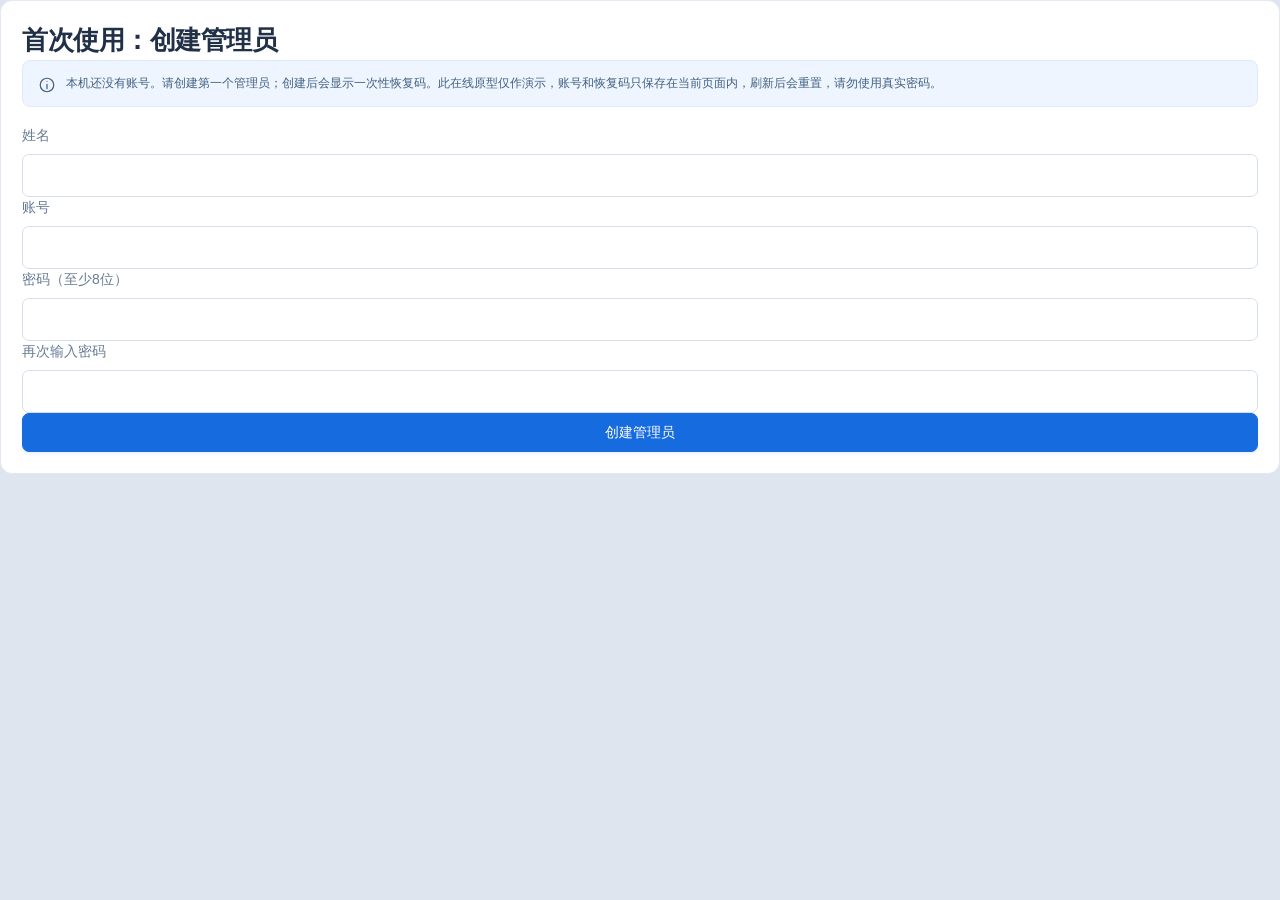
==== canvas/index.html @ e57f9a54 "Update visible brand marks" ====
<!doctype html>
<html lang="zh-CN">
<head>
  <meta charset="utf-8">
  <meta name="viewport" content="width=device-width,initial-scale=1">
  <title>海菱终端管理 V1.5 · 交互原型</title>
  <link rel="stylesheet" href="style.css?v=review2">
<link rel="stylesheet" href="../shared/app-update.css"></head>
<body>
  <div id="reviewbar"></div>
  <div id="app"></div>
  <div id="modal-root"></div>
  <div id="toast-root" aria-live="polite"></div>
  <script src="app.js?v=review4"></script>
  <script src="support-v11.js?v=review2"></script>
  <script src="local-v15.js?v=review2"></script>
  <script src="local-v15-r3.js?v=review2"></script>
  <script src="local-v15-r4.js"></script>
  <script src="local-v15-r6.js?v=review2"></script>
  <script src="accessibility-v11.js"></script>
<script src="review-first-run.js?v=review2"></script><script src="../shared/app-update.js"></script><script src="../shared/app-update-host.js"></script></body>
</html>
---- canvas/style.css ----
:root{--nav:#13243a;--nav2:#203954;--bg:#f4f7fb;--surface:#fff;--ink:#203047;--muted:#738096;--line:#e3e9f2;--blue:#166bdf;--blue-soft:#eaf2ff;--green:#14836b;--green-soft:#e7f6f0;--amber:#b37a18;--amber-soft:#fff4da;--red:#d34e51;--red-soft:#fff0ef;--radius:12px;font-family:"Segoe UI","Microsoft YaHei","PingFang SC",sans-serif;color:var(--ink);font-size:14px;background:#dfe5ee}*{box-sizing:border-box}body{margin:0}button,input,select,textarea{font:inherit}button{cursor:pointer}button:disabled{cursor:not-allowed;opacity:.45}a{color:var(--blue);text-decoration:none}button:focus-visible,a:focus-visible,input:focus-visible,select:focus-visible{outline:3px solid #8db8fb;outline-offset:2px}button{border:0}input[type=checkbox]{accent-color:var(--blue);width:15px;height:15px;vertical-align:middle}input,select,textarea{border:1px solid #d7dfeb;border-radius:7px;background:#fff;color:var(--ink);padding:10px 12px;outline:none}input:focus,select:focus,textarea:focus{border-color:var(--blue);box-shadow:0 0 0 3px #166bdf10}input[readonly],select:disabled{background:#f7f9fc;color:#596779;box-shadow:none}h1,h2,h3,p{margin:0}h1{font-size:26px;line-height:1.45;letter-spacing:-.5px;font-weight:650}h2{font-size:17px;font-weight:650}h3{font-size:14px;font-weight:650}.muted{color:var(--muted)}.small{font-size:12px}.mono{font-family:Consolas,"SFMono-Regular",monospace}.strong{font-weight:600}.spacer{flex:1}.nowrap{white-space:nowrap}.right{text-align:right}.flex{display:flex;align-items:center;gap:12px}.between{display:flex;align-items:center;justify-content:space-between;gap:16px}.stack{display:flex;flex-direction:column;gap:16px}.grid2{display:grid;grid-template-columns:1fr 1fr;gap:20px}.grid3{display:grid;grid-template-columns:repeat(3,1fr);gap:18px}.icon{width:18px;height:18px;display:inline-flex;align-items:center;justify-content:center;flex:none}.icon svg{width:100%;height:100%;fill:none;stroke:currentColor;stroke-width:1.65;stroke-linecap:round;stroke-linejoin:round}.btn{display:inline-flex;align-items:center;justify-content:center;gap:7px;min-height:36px;padding:8px 15px;background:#fff;color:#42556f;border:1px solid #dce4ee;border-radius:7px;font-size:14px;font-weight:550;white-space:nowrap}.btn:hover{background:#f5f8fc;border-color:#bfcee1}.btn.primary{background:var(--blue);border-color:var(--blue);color:#fff;box-shadow:0 2px 4px #166bdf15}.btn.primary:hover{background:#0c5dca}.btn.danger{color:var(--red);border-color:#f0cdcc;background:#fff}.btn.soft{background:var(--blue-soft);color:var(--blue);border-color:transparent}.btn.sm{padding:5px 9px;min-height:29px;font-size:12px}.btn.text{border-color:transparent;background:transparent;color:var(--blue);padding:5px 7px;box-shadow:none}.btn.full{width:100%}.badge{display:inline-flex;align-items:center;gap:6px;padding:4px 9px;border-radius:5px;font-size:12px;font-weight:500;white-space:nowrap;color:#738096;background:#eef1f5}.badge:before{content:"";width:5px;height:5px;border-radius:50%;background:currentColor}.badge.green{background:var(--green-soft);color:var(--green)}.badge.amber{background:var(--amber-soft);color:var(--amber)}.badge.red{background:var(--red-soft);color:var(--red)}.badge.blue{background:var(--blue-soft);color:var(--blue)}.tag{display:inline-block;border:1px solid #dee6f1;border-radius:4px;padding:2px 6px;font-size:12px;color:#66758a}.reviewbar{height:46px;background:#e9eef5;border-bottom:1px solid #cbd5e2;display:flex;align-items:center;padding:0 22px;gap:14px;font-size:12px;color:#53627a}.review-brand{font-weight:650;letter-spacing:.6px;color:#23374f;display:flex;gap:8px;align-items:center}.review-label{border:1px solid #cbd5e2;border-radius:4px;background:#f7f9fc;padding:2px 5px;color:#687a93;font-size:12px;font-weight:500}.review-roles{display:flex;gap:2px;background:#dbe4ef;border-radius:6px;padding:3px}.review-roles button{border-radius:4px;padding:4px 11px;background:transparent;color:#6a7890;font-size:12px}.review-roles button.active{background:white;color:var(--blue);box-shadow:0 1px 3px #1a35561c}.review-switch{display:flex;align-items:center;gap:5px;white-space:nowrap}.review-action{font-size:12px;background:transparent;color:#315b8c;padding:5px 8px;border-radius:4px}.review-action:hover{background:#dbe4ee}.window{margin:16px auto;width:calc(100% - 32px);max-width:1720px;min-height:calc(100vh - 78px);background:var(--surface);border:1px solid #cfd8e5;border-radius:10px;overflow:hidden;box-shadow:0 10px 36px #1a335415}.titlebar{height:34px;background:#fbfcfe;border-bottom:1px solid var(--line);display:flex;align-items:center;padding-left:17px;gap:8px;font-size:12px;color:#66778e;user-select:none}.app-mark{width:19px;height:19px;background:var(--blue);color:white;display:flex;align-items:center;justify-content:center;border-radius:4px;font-weight:700;font-size:12px}.window-controls{height:100%;display:flex;margin-left:auto}.window-controls button{background:transparent;color:#6d7a8c;width:43px;font-size:15px}.window-controls button:hover{background:#e9eef5}.window-controls button:last-child:hover{background:#df5254;color:white}.shell{display:grid;grid-template-columns:205px minmax(0,1fr);min-height:calc(100vh - 113px)}.sidebar{background:var(--nav);color:#c1cee0;display:flex;flex-direction:column;padding:26px 14px 15px}.brand{display:flex;align-items:center;gap:11px;padding:0 12px 24px}.brand-symbol{height:34px;width:34px;border:1px solid #547196;border-radius:9px;display:grid;place-items:center;color:#dbeaff;font-size:20px;font-weight:700}.brand-name{font-size:17px;color:#f3f7fd;font-weight:650;letter-spacing:.4px}.brand-sub{font-size:12px;color:#7e95b5;margin-top:4px;letter-spacing:1px}.sidebar-label{padding:11px 14px 9px;font-size:12px;color:#6f88aa;letter-spacing:1.6px}.nav-button{display:flex;align-items:center;gap:12px;padding:12px 15px;margin:3px 0;border-radius:7px;background:transparent;color:#aebed2;text-align:left;font-size:14px;position:relative;width:100%}.nav-button:hover{background:#1b314c}.nav-button.active{background:#264368;color:#fff}.nav-button.active:before{content:"";position:absolute;left:-14px;top:11px;bottom:11px;width:3px;background:#6aacf9;border-radius:2px}.nav-button .nav-count{margin-left:auto;background:#3a5474;color:#ccddf1;font-size:12px;border-radius:4px;padding:1px 5px}.sidebar-bottom{margin-top:auto;padding:25px 8px 0}.sidebar-service{border:1px solid #30445e;padding:12px;border-radius:8px;font-size:12px;line-height:1.8}.sidebar-service strong{color:#d7e2f0;font-weight:500}.service-dot{width:6px;height:6px;border-radius:50%;background:#46b49a;display:inline-block;margin-right:6px}.service-dot.off{background:#dd7a7a}.workspace{min-width:0;background:var(--bg);display:flex;flex-direction:column}.topbar{height:66px;background:white;border-bottom:1px solid var(--line);padding:0 27px;display:flex;align-items:center;gap:14px}.breadcrumb{font-size:12px;color:#8793a6}.org-pill{padding:6px 10px;border:1px solid #e6ebf3;border-radius:6px;font-size:12px;color:#4d5f79;background:#fafcfe}.user-avatar{width:30px;height:30px;border-radius:50%;background:#e8eff8;display:grid;place-items:center;color:#3e668d;font-size:12px;font-weight:600}.content{padding:25px 28px 30px;flex:1;min-width:0}.page-head{display:flex;align-items:center;justify-content:space-between;margin-bottom:23px;gap:18px}.page-head p{font-size:12px;color:var(--muted);margin-top:5px;line-height:1.7}.page-actions{display:flex;gap:9px;align-items:center}.card{background:#fff;border:1px solid var(--line);border-radius:var(--radius);padding:21px}.card-head{display:flex;align-items:center;justify-content:space-between;margin-bottom:18px;gap:12px}.card-head p{font-size:12px;color:var(--muted);margin-top:4px}.card.flush{padding:0;overflow:hidden}.card.flush>.card-head{padding:20px 21px 0}.stats{display:grid;grid-template-columns:repeat(4,minmax(0,1fr));gap:16px;margin-bottom:21px}.stat-card{padding:20px;background:#fff;border:1px solid var(--line);border-radius:11px;position:relative;overflow:hidden}.stat-card .stat-label{font-size:12px;color:#718099}.stat-card .stat-value{font-size:32px;font-weight:650;line-height:1.2;margin:12px 0 9px;letter-spacing:-1px}.stat-card .stat-foot{font-size:12px;color:#7f8da2}.stat-glyph{position:absolute;right:19px;top:20px;width:32px;height:32px;border-radius:8px;background:var(--blue-soft);color:var(--blue);display:grid;place-items:center}.stat-glyph.green{background:var(--green-soft);color:var(--green)}.stat-glyph.amber{background:var(--amber-soft);color:var(--amber)}.stat-glyph.red{background:var(--red-soft);color:var(--red)}.notice{padding:12px 15px;background:#eef5ff;border:1px solid #dceafe;border-radius:8px;display:flex;align-items:flex-start;gap:10px;font-size:12px;line-height:1.8;color:#426181;margin-bottom:18px}.notice.amber{background:#fff8e9;border-color:#f0e2be;color:#987231}.notice.red{background:#fff2f1;border-color:#f2d5d3;color:#a55555}.notice .icon{margin-top:3px}.notice strong{font-weight:650}.table{border-collapse:collapse;width:100%;font-size:12px}.table th{text-align:left;font-weight:500;color:#7a889d;background:#f7f9fc;padding:13px 15px;border-bottom:1px solid var(--line);white-space:nowrap}.table td{padding:16px 15px;border-bottom:1px solid #edf1f6;vertical-align:middle}.table tbody tr:last-child td{border-bottom:0}.table tbody tr:hover{background:#fbfdff}.table td:first-child small{display:block;color:#8b97a9;font-size:12px;margin-top:5px}.table .link{background:transparent;padding:0;text-align:left;color:#2b4e78;font-weight:600;font-size:12px}.table .link:hover{color:var(--blue)}.table.compact td{padding:12px 14px}.table th.select-col,.table td.select-col{width:34px;padding-right:3px}.table-footer{display:flex;align-items:center;justify-content:space-between;padding:14px 19px;border-top:1px solid var(--line);font-size:12px;color:#8b97a7}.mini-pager{display:flex;gap:5px}.mini-pager span{border:1px solid #e1e7f0;border-radius:4px;padding:4px 7px;background:#fff}.mini-pager span.active{background:var(--blue);border-color:var(--blue);color:#fff}.overview-grid{display:grid;grid-template-columns:minmax(0,1.6fr) minmax(280px,1fr);gap:20px}.status-grid{display:grid;grid-template-columns:1fr 1fr;gap:13px}.status-legend{display:flex;gap:15px;font-size:12px;color:var(--muted);flex-wrap:wrap;margin-top:18px}.status-legend i{display:inline-block;width:6px;height:6px;border-radius:50%;background:var(--green);margin-right:5px}.status-legend i.amber{background:var(--amber)}.status-legend i.gray{background:#a3afbf}.progress{height:6px;border-radius:4px;background:#edf2f8;overflow:hidden}.progress span{display:block;height:100%;background:var(--blue);border-radius:4px;transition:width .4s}.progress.green span{background:var(--green)}.health-line{display:flex;align-items:center;gap:10px;font-size:12px;padding:9px 0}.health-line .progress{flex:1}.health-line .value{min-width:24px;font-size:12px;text-align:right;color:#4a5e78}.activity{display:flex;gap:11px;padding:13px 0;border-bottom:1px solid #eef2f7}.activity:last-child{border-bottom:0}.activity-dot{width:28px;height:28px;border-radius:8px;background:#edf4fd;color:#427cbe;display:grid;place-items:center;flex:none}.activity p{font-size:12px;line-height:1.6}.activity small{font-size:12px;color:#96a1b2}.quick-actions{display:grid;grid-template-columns:repeat(3,1fr);gap:9px;margin-top:18px}.quick-actions button{background:#f6f9fd;border:1px solid #e5ecf5;border-radius:7px;padding:13px 5px;color:#536d8f;font-size:12px;display:flex;flex-direction:column;align-items:center;gap:7px}.quick-actions button:hover{background:var(--blue-soft)}.device-layout{display:grid;grid-template-columns:190px minmax(0,1fr);gap:17px}.group-tree{padding:19px 12px;height:max-content}.group-tree h3{padding:0 10px;margin-bottom:18px}.tree-item{display:flex;align-items:center;gap:8px;width:100%;padding:10px 9px;text-align:left;background:transparent;color:#65758c;font-size:12px;border-radius:6px;margin:3px 0}.tree-item.active{color:var(--blue);background:var(--blue-soft);font-weight:600}.tree-item small{margin-left:auto;color:#99a4b4;font-size:12px}.tree-indent{padding-left:23px}.toolbar{display:flex;gap:10px;align-items:center;padding:18px;border-bottom:1px solid var(--line);flex-wrap:wrap}.search-box{position:relative;flex:1;min-width:210px}.search-box input{width:100%;padding-left:34px;font-size:12px;height:35px}.search-box .icon{position:absolute;left:11px;top:10px;width:15px;height:15px;color:#8a9ab0}.toolbar select{font-size:12px;padding:7px 10px;height:35px}.selection-bar{padding:11px 18px;background:#eef5ff;border-bottom:1px solid #deebfc;display:flex;align-items:center;gap:11px;font-size:12px;color:#4c74a5}.empty{padding:48px;text-align:center;color:#8a98ac;font-size:14px}.tabs{display:flex;gap:28px;border-bottom:1px solid #dfe6ef;margin-bottom:22px}.tabs button{background:transparent;padding:0 0 13px;color:#7a879c;font-size:14px;border-bottom:2px solid transparent}.tabs button.active{color:var(--blue);border-bottom-color:var(--blue);font-weight:600}.detail-heading{margin:0 0 18px}.detail-heading .back{display:inline-flex;align-items:center;gap:5px;background:transparent;color:#8594a9;font-size:12px;padding:0;margin-bottom:13px}.detail-heading h1{font-size:23px}.detail-heading .subline{display:flex;gap:15px;align-items:center;color:#8290a4;font-size:12px;margin-top:8px}.detail-layout{display:grid;grid-template-columns:minmax(0,1.65fr) minmax(270px,1fr);gap:20px}.kv-grid{display:grid;grid-template-columns:1fr 1fr;gap:22px 28px}.kv label{display:block;color:#8a96a8;font-size:12px;margin-bottom:7px}.kv strong{font-size:14px;color:#364d6a;font-weight:550}.divider{height:1px;background:var(--line);margin:22px 0}.device-state-row{display:grid;grid-template-columns:repeat(3,1fr);gap:14px}.state-box{background:#f7f9fc;border-radius:8px;padding:14px}.state-box label{display:block;font-size:12px;color:#7d8ba0;margin-bottom:10px}.screen-art{width:100%;min-height:250px;border-radius:8px;overflow:hidden;background:#10283e;display:grid;grid-template-columns:32% 68%;color:white;position:relative;aspect-ratio:16/10}.screen-floor{padding:23px 18px;display:flex;align-items:center;flex-direction:column;background:#0b1c2d;justify-content:center;gap:10px}.screen-floor .floor{font-size:59px;line-height:1;font-weight:600}.screen-floor .arrow{font-size:28px;color:#55dcc5}.screen-ad{display:flex;flex-direction:column;justify-content:center;align-items:center;position:relative;background:linear-gradient(135deg,#214c78,#14304f);padding:20px;overflow:hidden}.screen-ad:before,.screen-ad:after{content:"";position:absolute;border:1px solid #89bbec35;transform:rotate(-35deg);border-radius:35px;width:300px;height:150px;bottom:-100px;right:-40px}.screen-ad:after{bottom:-63px;right:-12px}.screen-ad h3{font-size:21px;letter-spacing:2px;color:#f3f8ff;z-index:1}.screen-ad p{font-size:12px;margin-top:13px;color:#9ec2e8;z-index:1}.screen-caption{font-size:12px;color:#7a8ba0;display:flex;justify-content:space-between;margin-top:10px}.screen-ticker{position:absolute;bottom:0;left:0;right:0;background:#173f52e8;color:#bce9eb;font-size:12px;padding:7px 11px;text-align:center;letter-spacing:.6px}.screen-art.large{min-height:370px;max-width:760px;margin:auto}.screen-art.large .floor{font-size:95px}.screen-art.large .screen-ad h3{font-size:30px}.form-grid{display:grid;grid-template-columns:1fr 1fr;gap:20px}.form-grid label,.field label{display:block;color:#687c96;font-size:12px;margin-bottom:8px}.form-grid input,.form-grid select,.form-grid textarea,.field input,.field select{width:100%}.form-grid .full{grid-column:1/-1}.hint{font-size:12px;color:#92a0b2;line-height:1.7;margin-top:7px}.form-footer{display:flex;align-items:center;gap:12px;padding-top:20px;margin-top:22px;border-top:1px solid #edf1f6}.field-error{color:var(--red);font-size:12px;margin-top:6px}.slider-line{display:flex;align-items:center;gap:15px}.slider-line input{padding:0;flex:1;box-shadow:none;accent-color:var(--blue)}.slider-line span{display:inline-flex;justify-content:center;width:45px;border:1px solid #dbe3ef;border-radius:5px;padding:4px;font-size:12px}.runtime-block{background:#f7fafc;border:1px solid #e5ebf2;border-radius:8px;padding:16px;margin-top:20px}.runtime-block h3{font-size:12px;color:#61738b;margin-bottom:13px}.runtime-values{display:grid;grid-template-columns:repeat(4,1fr);gap:10px;font-size:12px}.runtime-values span{color:#8e9caf;display:block;margin-bottom:5px}.runtime-values strong{font-weight:500;font-family:Consolas,monospace;font-size:12px}.stepper{display:flex;gap:0;margin:22px 0 28px}.step{display:flex;gap:8px;align-items:center;flex:1;position:relative;font-size:12px;color:#98a5b7}.step:not(:last-child):after{content:"";height:1px;background:#dce5f0;flex:1;margin:0 10px}.step b{width:23px;height:23px;border:1px solid #d6e0ed;border-radius:50%;display:grid;place-items:center;background:#fff;font-size:12px;font-weight:550;flex:none}.step.active{color:var(--blue)}.step.active b{background:var(--blue);border-color:var(--blue);color:white}.step.done{color:var(--green)}.step.done b{border-color:#b7dcd0;background:#eff9f5}.task-stages{display:flex;gap:8px;flex-wrap:wrap;margin:12px 0}.task-stage{padding:6px 10px;background:#f3f6fa;border-radius:5px;font-size:12px;color:#8b98aa}.task-stage.active{background:var(--blue-soft);color:var(--blue)}.task-stage.done{background:var(--green-soft);color:var(--green)}.task-layout{display:grid;grid-template-columns:minmax(0,1.5fr) minmax(300px,1fr);gap:18px}.task-card{padding:18px 20px;border-bottom:1px solid #e8edf4;background:#fff;cursor:pointer}.task-card:last-child{border-bottom:0}.task-card.active{background:#f2f7ff;box-shadow:inset 3px 0 0 var(--blue)}.task-title{display:flex;align-items:center;gap:9px;margin-bottom:9px}.task-title strong{font-size:14px;font-weight:550}.task-card .meta{font-size:12px;color:#94a1b3;display:flex;justify-content:space-between;margin-top:10px}.file-thumb{width:35px;height:41px;border:1px solid #dce6f3;border-radius:5px;background:#f0f5fc;display:grid;place-items:center;color:#5b81ac;font-size:9px;font-weight:600;flex:none}.media-grid{display:grid;grid-template-columns:repeat(3,minmax(0,1fr));gap:16px}.media-card{border:1px solid #e1e8f2;border-radius:10px;overflow:hidden;background:#fff}.media-cover{height:125px;background:#eef3fa;display:flex;align-items:center;justify-content:center;position:relative}.media-cover .play{width:36px;height:36px;border-radius:50%;background:#ffffffdd;display:grid;place-items:center;color:#4d79af;box-shadow:0 2px 10px #20466f1a;font-size:14px}.media-cover.city{background:linear-gradient(150deg,#275b88,#6c9ec3)}.media-cover.city:before{content:"";position:absolute;bottom:0;width:100%;height:40%;background:linear-gradient(90deg,transparent 3%,#214666 3% 14%,transparent 14% 17%,#254d70 17% 35%,transparent 35% 39%,#1f4161 39% 55%,transparent 55% 61%,#25496c 61% 80%,transparent 80% 86%,#2d5375 86% 98%,transparent 98%)}.media-cover.notice{margin:0;background:#e7f0ed;border:0;border-radius:0;color:#467160;font-size:18px;font-weight:600}.media-cover.logo{background:#f1f4f9;color:#6e85a6;font-size:25px;letter-spacing:4px}.media-info{padding:15px}.media-info strong{font-size:12px;display:block;margin-bottom:8px}.media-info small{color:#8e9db1;font-size:12px}.media-info .between{margin-top:13px}.upload-zone{border:1px dashed #b6cbe5;border-radius:8px;background:#f8fbff;padding:25px;text-align:center;color:#7991ad;line-height:1.9;font-size:12px}.upload-zone .icon{margin-bottom:8px;width:27px;height:27px;color:#6f9bd1}.upload-zone input{display:none}.playlist{counter-reset:track}.playlist-row{display:flex;align-items:center;gap:12px;padding:13px 0;border-bottom:1px solid #edf1f6}.playlist-row:last-child{border-bottom:0}.playlist-index{font-size:12px;color:#9aa7b8;width:17px}.playlist-row strong{font-size:12px;display:block;font-weight:550}.playlist-row small{font-size:12px;color:#9ba5b3;display:block;margin-top:5px}.move-controls{display:flex;gap:4px;margin-left:auto}.move-controls button{border:1px solid #e0e7ef;border-radius:4px;background:#fff;color:#7c8ea6;width:24px;height:24px}.radio-strip{display:flex;padding:3px;background:#f0f4fa;border-radius:7px;gap:3px}.radio-strip button{background:transparent;border-radius:5px;padding:7px 16px;color:#7f8fa5;font-size:12px}.radio-strip button.active{background:white;color:var(--blue);box-shadow:0 1px 4px #193d6810}.log-pane{background:#14243a;color:#a9bed5;border-radius:9px;padding:20px;font:11px/2 Consolas,monospace;white-space:pre-wrap;min-height:300px;overflow:auto}.log-list button{display:flex;justify-content:space-between;width:100%;padding:14px 13px;background:white;text-align:left;border-bottom:1px solid #edf1f6;color:#637992;font-size:12px}.log-list button.active{background:#f0f6ff;color:var(--blue)}.permission-yes{color:var(--green);font-weight:600}.permission-no{color:#b3bdcb}.role-note{display:flex;align-items:center;gap:9px;font-size:12px;color:#7c8da3;margin-top:18px;line-height:1.8}.settings-row{display:flex;justify-content:space-between;align-items:center;padding:17px 0;border-bottom:1px solid #edf1f6}.settings-row:last-child{border-bottom:0}.settings-row label{font-size:12px;color:#4c617d}.settings-row p{font-size:12px;color:#94a1b2;margin-top:6px}.toggle{width:32px;height:18px;border-radius:10px;background:#cbd5e3;position:relative;display:inline-block}.toggle:after{content:"";position:absolute;top:3px;left:3px;width:12px;height:12px;border-radius:50%;background:white;box-shadow:0 1px 3px #0002}.toggle.on{background:var(--blue)}.toggle.on:after{left:17px}.login-shell{min-height:calc(100vh - 113px);display:grid;grid-template-columns:45% 55%;background:#fff}.login-brand{padding:60px 55px;background:var(--nav);position:relative;overflow:hidden;color:white;display:flex;flex-direction:column}.login-brand:before{content:"";width:700px;height:700px;border-radius:50%;border:1px solid #385a7f;position:absolute;bottom:-500px;right:-100px;box-shadow:0 0 0 60px #31517422,0 0 0 120px #31517412}.login-brand .brand{padding:0}.login-brand h1{font-size:35px;margin-top:78px;line-height:1.6;letter-spacing:2px;font-weight:550}.login-brand p{color:#8ba6c7;font-size:14px;margin-top:20px;line-height:2}.login-device-art{position:relative;width:280px;height:170px;margin:45px auto;border:1px solid #47678b;border-radius:13px;background:#203c5b;box-shadow:0 22px 35px #07152650;padding:16px;transform:perspective(600px) rotateY(-8deg)}.login-device-art .screen-art{min-height:0;height:100%;border-radius:6px}.login-device-art .screen-floor{padding:10px}.login-device-art .screen-floor .floor{font-size:35px}.login-device-art .screen-ad h3{font-size:17px}.login-device-art .screen-ad p{margin-top:8px;font-size:9px}.login-foot{margin-top:auto;color:#6b87aa;font-size:12px;line-height:1.9;z-index:1}.login-form{padding:54px 68px;display:flex;justify-content:center;flex-direction:column;max-width:600px;width:100%;margin:0 auto}.login-form h1{font-size:27px}.login-form>.muted{font-size:12px;margin-top:9px;margin-bottom:28px;line-height:1.8}.login-fields{display:flex;flex-direction:column;gap:18px}.login-fields .field label{font-size:12px}.login-fields input{font-size:14px}.login-remember{display:flex;justify-content:space-between;align-items:center;font-size:12px;color:#8a98ae;margin:17px 0 21px}.common-accounts{margin-top:30px;padding-top:22px;border-top:1px solid var(--line)}.common-accounts h3{font-size:12px;color:#92a0b2;font-weight:500;margin-bottom:12px}.account-shortcuts{display:flex;gap:9px}.account-shortcuts button{flex:1;background:#f8fafd;border:1px solid #e4ebf4;border-radius:7px;padding:11px 6px;color:#65809f;font-size:12px;line-height:1.9}.account-shortcuts button:hover{border-color:#99b8de;background:#f1f7ff}.login-server{margin-top:21px;text-align:center;font-size:12px;color:#9ba6b7}.modal-overlay{position:fixed;inset:0;background:#11233b66;backdrop-filter:blur(3px);z-index:20;display:flex;align-items:center;justify-content:center;padding:30px}.modal{width:570px;max-width:95vw;max-height:90vh;background:#fff;border:1px solid #dce5f1;border-radius:13px;box-shadow:0 25px 70px #0e203d40;overflow:auto}.modal.wide{width:760px}.modal-head{padding:22px 25px 18px;border-bottom:1px solid #e9eef5;display:flex;align-items:center;justify-content:space-between}.modal-head h2{font-size:17px}.modal-head button{background:transparent;color:#92a0b2;font-size:21px}.modal-body{padding:22px 25px}.modal-body>p{font-size:12px;color:#7b8ba0;line-height:1.9;margin-bottom:17px}.modal-footer{padding:17px 25px;border-top:1px solid #e9eef5;display:flex;align-items:center;justify-content:flex-end;gap:10px}.confirm-kv{display:grid;grid-template-columns:100px 1fr;font-size:12px;gap:15px;padding:18px;background:#f7faff;border-radius:8px;border:1px solid #e2eaf4}.confirm-kv label{color:#8d9cb1}.confirm-kv strong{font-weight:550;color:#48617e}.target-list{border:1px solid #e2e9f1;border-radius:8px;max-height:260px;overflow:auto}.target-row{display:flex;gap:10px;align-items:center;padding:12px;border-bottom:1px solid #eaf0f6;font-size:12px}.target-row:last-child{border-bottom:0}.target-row .badge{margin-left:auto}.target-row small{display:block;font-size:12px;color:#8f9caf;margin-top:5px}.target-row input:disabled+span{color:#a5afbd}.toast{position:fixed;right:36px;bottom:30px;z-index:50;display:flex;align-items:center;gap:10px;min-width:260px;max-width:480px;background:#19304c;color:#eaf2fd;padding:15px 20px;border-radius:9px;font-size:12px;box-shadow:0 7px 25px #12253a26;animation:toast-in .2s ease}.toast.error{background:#a6494b}.toast.success{background:#246f60}@keyframes toast-in{from{transform:translateY(10px);opacity:0}to{transform:translateY(0);opacity:1}}.tray-screen{min-height:calc(100vh - 78px);display:flex;align-items:center;justify-content:center;color:#506782;background:linear-gradient(135deg,#eaf0f7,#e1eaf4);padding:50px}.tray-card{text-align:center;background:white;border:1px solid #d3deec;border-radius:15px;width:520px;padding:48px;box-shadow:0 14px 50px #1a3e6812}.tray-icon{width:65px;height:65px;border-radius:18px;background:#e9f2ff;color:var(--blue);display:grid;place-items:center;margin:0 auto 24px}.tray-icon .icon{width:29px;height:29px}.tray-card h1{font-size:24px}.tray-card p{font-size:12px;color:#8797ad;margin:13px 0 28px;line-height:1.9}.biz{max-width:1460px;margin:24px auto;padding:0 30px 50px}.biz-hero{background:var(--nav);border-radius:14px;padding:36px 40px;color:white;display:flex;justify-content:space-between;align-items:center;margin-bottom:24px}.biz-hero h1{font-size:31px;letter-spacing:.5px}.biz-hero p{font-size:14px;color:#91a8c5;line-height:1.9;margin-top:10px}.biz-hero small{color:#718eae}.biz-section{background:white;padding:26px 28px;border:1px solid #dae4ef;border-radius:12px;margin-top:22px}.biz-section h2{font-size:18px;margin-bottom:7px}.biz-section>p{font-size:12px;color:#8191a8;line-height:1.9;margin-bottom:22px}.architecture{display:grid;grid-template-columns:1.1fr 40px 1.25fr 40px 1.1fr;align-items:center;gap:8px}.arch-box{background:#f5f8fc;border:1px solid #dce6f2;border-radius:9px;padding:20px;min-height:155px}.arch-box.primary{background:#eef5ff;border-color:#c2d8f7}.arch-box h3{color:#3d638e;font-size:14px;margin-bottom:13px}.arch-box p{font-size:12px;line-height:2;color:#788ba4}.arch-arrow{text-align:center;color:#7c9bc0;font-size:24px}.backend-bridge{width:44%;margin:20px auto 0;padding:16px 21px;border:1px solid #d8e6e1;background:#f1f8f5;border-radius:8px;color:#416f61;font-size:12px;text-align:center;line-height:1.9}.flow{display:flex;gap:12px;align-items:stretch;flex-wrap:wrap;margin-top:19px}.flow-node{flex:1;min-width:130px;background:#f5f8fd;border:1px solid #dfe7f3;border-radius:8px;padding:17px 15px;font-size:12px;line-height:1.9;position:relative}.flow-node strong{color:#456c99;font-size:12px;display:block;margin-bottom:7px}.flow-node:not(:last-child):after{content:"→";position:absolute;right:-13px;top:38%;z-index:1;color:#90a5be}.flow-node.green{background:#f0f8f4;border-color:#d3e9de}.flow-node.amber{background:#fff8e8;border-color:#ecdcb6}.biz-note{font-size:12px;background:#f8fafc;padding:13px 16px;color:#8190a4;line-height:1.9;border-radius:7px;margin-top:15px}.biz-cols{display:grid;grid-template-columns:1fr 1fr;gap:22px}.scope-list{list-style:none;margin:16px 0 0;padding:0;display:grid;gap:12px}.scope-list li{font-size:12px;line-height:1.8;padding-left:17px;position:relative;color:#5c718e}.scope-list li:before{content:"";width:5px;height:5px;border-radius:50%;position:absolute;left:0;top:9px;background:#7c9fc5}.source-note{font-size:12px;line-height:2;color:#8d9aab;margin:23px 0}.inline-code{font-family:Consolas,monospace;background:#f1f5fa;border-radius:3px;padding:2px 5px;color:#55759b;font-size:12px}.empty-state{padding:28px;text-align:center;border:1px dashed #d9e3f0;border-radius:9px;color:#8c9bb0;font-size:12px;line-height:1.9}.capability-disabled{opacity:.58}.detail-error{background:#fff4f3;border:1px solid #f2d9d6;border-radius:8px;padding:15px;font-size:12px;color:#a45c5a;line-height:1.9;margin-bottom:15px}.detail-error pre{font:11px/1.8 Consolas,monospace;white-space:pre-wrap;color:#a67371;margin:10px 0 0}.audit-row{display:grid;grid-template-columns:60px 1fr 90px;gap:12px;padding:14px 0;border-bottom:1px solid #edf1f6;font-size:12px;color:#61738d}.audit-row:last-child{border:0}.audit-row time{color:#9aa6b6;font-size:12px}.audit-row small{display:block;color:#9ba7b8;font-size:12px;margin-top:5px}.user-card-role{padding:3px 7px;border-radius:4px;background:#edf3fb;color:#527398;font-size:12px}.package-cover{width:50px;height:55px;border-radius:9px;background:#edf3fc;border:1px solid #dce7f6;display:grid;place-items:center;color:#5f88bb;font-size:14px;font-weight:650}.package-grid{display:grid;grid-template-columns:1fr 1fr;gap:18px;margin-bottom:22px}.package-card{display:flex;gap:16px;padding:22px;background:white;border:1px solid #dfe7f2;border-radius:11px}.package-card.selected{border-color:#87b2eb;box-shadow:0 0 0 2px #166bdf0a}.package-card h3{font-size:14px;margin-bottom:8px}.package-card p{font-size:12px;color:#8495ab;line-height:1.9}.package-card label{margin-left:auto}.status-msg{font-size:12px;color:#69829e;line-height:1.9}.stage-summary{padding:15px 17px;background:#f4f8fe;border:1px solid #e0eaf7;border-radius:8px;font-size:12px;line-height:1.9;color:#6984a7;margin:18px 0}.field-row{display:flex;gap:14px;align-items:end}.field-row .field{flex:1}.connection-strip{display:flex;align-items:center;gap:18px;font-size:12px;padding:9px 27px;border-top:1px solid #e6ebf3;color:#8998ad;background:#f9fbfe}.connection-strip span{display:flex;align-items:center;gap:5px}.kbd{font-size:12px;border:1px solid #d8e1ed;padding:2px 4px;border-radius:3px;color:#8392a6}.readonly-label{font-size:12px;color:#7894b5;background:#eef4fc;border:1px solid #e0eafa;border-radius:4px;padding:4px 7px}.launch-note{font-size:12px;line-height:1.9;color:#8a9bb1;text-align:center;margin-top:20px}.sr-only{position:absolute;left:-9999px}.time-line{font-size:12px;color:#98a7ba;margin-top:10px}.checkline{display:flex;align-items:center;gap:7px;font-size:12px;color:#7489a3;line-height:1.8}.permissions-caption{padding:13px 17px;font-size:12px;color:#8293ab;background:#f9fbfe;border-top:1px solid #e8edf4}.settings-title{display:flex;align-items:center;gap:10px}.settings-title .icon{color:#7096c1}
@media(max-width:1200px){.reviewbar{padding:0 12px;gap:9px}.review-brand{font-size:12px}.review-switch{font-size:12px}.shell{grid-template-columns:180px minmax(0,1fr)}.content{padding:23px 20px}.sidebar{padding-left:10px;padding-right:10px}.brand{padding-left:8px;padding-right:8px}.brand-name{font-size:15px}.overview-grid{grid-template-columns:1.35fr 1fr}.stat-card{padding:17px}.stat-glyph{display:none}.table th,.table td{padding-left:11px;padding-right:11px}.device-layout{grid-template-columns:165px minmax(0,1fr)}.detail-layout{grid-template-columns:1.4fr 1fr}.login-form{padding:40px}.login-brand{padding:50px 35px}.task-layout{grid-template-columns:1.2fr 1fr}.review-label{display:none}}
@media(max-width:1000px){.review-switch{display:none}.window{width:calc(100% - 16px);margin:8px auto}.reviewbar{height:auto;min-height:46px;flex-wrap:wrap;padding:8px 12px}.shell{grid-template-columns:160px minmax(0,1fr)}.nav-button{font-size:12px;padding-left:10px;gap:9px}.stats{gap:10px}.stat-card .stat-value{font-size:27px}.overview-grid,.detail-layout,.task-layout{grid-template-columns:1fr}.device-layout{grid-template-columns:1fr}.group-tree{display:none}.login-shell{grid-template-columns:40% 60%}.login-brand h1{font-size:28px;margin-top:55px}.login-device-art{width:230px;height:150px}.login-form{padding:35px}.grid3,.media-grid{grid-template-columns:1fr 1fr}.biz{padding:0 14px 30px}.architecture{grid-template-columns:1fr}.arch-arrow{transform:rotate(90deg)}.backend-bridge{width:80%}.biz-cols{grid-template-columns:1fr}.topbar{padding:0 20px}.page-head h1{font-size:23px}}
@media(max-width:760px){.reviewbar .review-brand{display:none}.sidebar{display:none}.shell{display:block}.topbar{padding:0 15px}.content{padding:20px 14px}.stats{grid-template-columns:1fr 1fr}.grid2,.grid3,.form-grid,.media-grid,.package-grid{grid-template-columns:1fr}.page-head{align-items:flex-start;flex-direction:column}.page-actions{flex-wrap:wrap}.login-shell{display:block}.login-brand{display:none}.login-form{padding:42px 30px}.table{min-width:700px}.card.flush{overflow:auto}.form-grid .full{grid-column:auto}.tabs{gap:18px;overflow:auto;white-space:nowrap}.runtime-values{grid-template-columns:1fr 1fr;gap:18px}.device-state-row{grid-template-columns:1fr}.review-roles button{padding:4px 8px}.biz-hero{padding:26px;display:block}.biz-hero h1{font-size:24px}.biz-hero small{display:block;margin-top:20px}.biz-section{padding:22px 18px}.connection-strip{padding:9px 15px}.connection-strip span:last-child{display:none}.modal-overlay{padding:15px}}

/* V1.1: readable controls, contained scrolling and persistent navigation. */
body{font-size:14px;line-height:1.5}
button,input,select,textarea{min-height:36px}
input[type=checkbox],input[type=radio]{min-height:0}
textarea:focus-visible,[tabindex]:focus-visible{outline:3px solid #8db8fb;outline-offset:2px}
.btn,.nav-button,.table,.table .link,.activity p,.kv strong,.media-info strong,.playlist-row strong,.task-title strong,.modal-body>p,.confirm-kv,.target-row,.form-grid label,.field label{font-size:14px}
.btn.sm{min-height:32px}.table tr{height:44px}.table td{overflow-wrap:anywhere}
.hint,.field-hint,.field-error,small,.tag,.task-stage{font-size:12px;line-height:1.6}
.card,.device-layout>*,.grid2>*,.grid3>*,.overview-grid>*,.detail-layout>*,.task-layout>*{min-width:0}
.card.flush,.card:has(>.table),.table-scroll,.table-wrap,.table-container{max-width:100%;overflow-x:auto;overscroll-behavior-inline:contain}
.table-scroll:focus-visible,.table-wrap:focus-visible{outline:3px solid #8db8fb;outline-offset:-3px}
.table{min-width:680px}.device-layout .table{min-width:880px}
.device-layout .table th:last-child,.device-layout .table td:last-child{position:sticky;right:0;background:#fff;z-index:1;box-shadow:-5px 0 9px #20304708;white-space:nowrap}
.device-layout .table th:last-child{background:#f7f9fc;z-index:2}
.tabs,.selection-bar,.page-actions,.detail-heading .subline{flex-wrap:wrap}.tabs button{white-space:nowrap;min-height:36px}
.selection-bar{row-gap:8px}.group-toggle{display:none}
.modal-overlay{padding:16px;overflow:hidden}
.modal{display:flex;flex-direction:column;width:560px;max-width:calc(100vw - 32px);max-height:calc(100dvh - 32px);overflow:hidden}
.modal.wide{width:880px}.modal-head,.modal-footer{flex:none;background:#fff}
.modal-head{gap:16px}.modal-head h2{overflow-wrap:anywhere}.modal-head button{flex:none;min-width:36px}
.modal-body{min-height:0;overflow:auto;overscroll-behavior:contain}
.modal-footer{flex-wrap:wrap;position:relative;z-index:2}.modal-footer .btn{min-height:36px}
.modal .table{min-width:640px}.modal .form-grid{margin-top:16px}
.flow-steps{display:flex;gap:8px;flex-wrap:wrap;list-style:none;padding:0;margin:0 0 20px;counter-reset:flow-step}
.flow-step{display:flex;align-items:center;gap:8px;flex:1;min-width:120px;padding:10px 12px;border:1px solid var(--line);border-radius:7px;background:#f7f9fc;color:#738096;font-size:12px;counter-increment:flow-step}
.flow-step:before{content:counter(flow-step);display:grid;place-items:center;width:24px;height:24px;flex:none;border-radius:50%;background:#e7edf5;font-weight:600}
.flow-step.active,.flow-step[aria-current=step]{color:var(--blue);border-color:#b8d2f7;background:var(--blue-soft)}
.flow-step.complete,.flow-step.done{color:var(--green);border-color:#c3e3d8;background:var(--green-soft)}
.flow-step.complete:before,.flow-step.done:before{content:"✓"}
.preflight-table{border-collapse:collapse;width:100%;min-width:640px;font-size:14px}
.preflight-table th,.preflight-table td{padding:12px;border-bottom:1px solid var(--line);text-align:left;vertical-align:top}
.preflight-table th{background:#f7f9fc;font-size:12px;color:#738096;font-weight:500}
.target-outcome{padding:12px 16px;border:1px solid var(--line);border-radius:8px;background:#f7f9fc;margin:12px 0;line-height:1.7}
.target-outcome.success{background:var(--green-soft);border-color:#c3e3d8}.target-outcome.warning,.target-outcome.uncertain{background:var(--amber-soft);border-color:#ecdcb6}
.target-outcome.error,.target-outcome.failed{background:var(--red-soft);border-color:#f0cdcc}
.config-diff{display:grid;grid-template-columns:minmax(0,1fr) minmax(0,1fr);gap:12px;padding:16px;border:1px solid var(--line);border-radius:8px;margin:16px 0}
.diff-before,.diff-after{min-width:0;overflow-wrap:anywhere;line-height:1.8}.diff-before{color:#738096}.diff-after{color:#245eaa}
.config-diff label,.config-diff small{display:block;font-size:12px;margin-bottom:4px}
.field-error{color:#b5363d;margin-top:6px}.field-hint{color:#738096;margin-top:6px}
[aria-invalid=true],input.invalid,select.invalid,textarea.invalid{border-color:#c64149;background:#fffafa}
[aria-invalid=true]:focus{box-shadow:0 0 0 3px #c6414918}
@media(max-width:1200px){
  .device-layout{grid-template-columns:1fr}.device-layout .group-tree{display:flex;align-items:center;gap:8px;overflow:auto;padding:12px;max-width:100%}
  .group-tree h3{margin:0;flex:none}.tree-item{width:auto;min-width:max-content;margin:0}.tree-indent{padding-left:12px}.tree-item small{margin-left:8px}
  .device-layout:has(.group-toggle) .group-toggle{display:inline-flex;justify-self:start}
  .device-layout:has(.group-toggle) .group-tree{display:none}
  .device-layout.groups-open .group-tree{display:flex;flex-wrap:wrap}
  .stats{grid-template-columns:repeat(2,minmax(0,1fr))}.overview-grid,.detail-layout,.task-layout{grid-template-columns:1fr}
  .topbar{flex-wrap:wrap;min-height:66px;height:auto;padding-top:12px;padding-bottom:12px}
  .page-head{flex-wrap:wrap}.reviewbar{height:auto;min-height:46px;flex-wrap:wrap;padding-top:8px;padding-bottom:8px}
}
@media(max-width:1000px){
  .review-switch{display:flex}.group-tree{display:flex}.connection-strip{flex-wrap:wrap;gap:8px 16px}
}
@media(max-width:760px){
  .sidebar{display:flex;flex-direction:row;flex-wrap:wrap;padding:10px;gap:4px}.sidebar .brand,.sidebar-label,.sidebar-bottom{display:none}
  .nav-button{width:auto;flex:1 0 130px;margin:0;padding:10px;font-size:14px}.nav-button.active:before{display:none}
  .connection-strip span:last-child{display:flex}.reviewbar .review-brand{display:flex}.reviewbar .spacer{display:none}
  .table{min-width:680px}.modal-head,.modal-body,.modal-footer{padding:16px}.modal-overlay{padding:16px}
  .modal-footer .btn{flex:1}.config-diff{grid-template-columns:1fr}.confirm-kv{grid-template-columns:1fr;gap:6px}
  .confirm-kv strong{margin-bottom:10px}.field-row{flex-wrap:wrap}.field-row .field{min-width:180px}
}
@media(prefers-reduced-motion:reduce){*,*:before,*:after{animation:none!important;transition:none!important;scroll-behavior:auto!important}}
.review-scenarios{display:flex;align-items:center;gap:12px 20px;flex-wrap:wrap;padding:10px 22px;background:#f3f6fb;border-bottom:1px solid #d4deeb;color:#667b96;font-size:12px}
.review-scenarios label{display:flex;align-items:center;gap:10px;flex-wrap:wrap}.review-scenarios select{padding:6px 10px;min-height:36px;font-size:12px;max-width:100%}
.review-scenarios a{margin-left:auto;min-height:36px;display:inline-flex;align-items:center}.review-scenarios span{line-height:1.6}
[style*="font-size:10px"],[style*="font-size:11px"]{font-size:12px!important}
@media(max-width:760px){.review-scenarios{padding:10px 12px;gap:8px}.review-scenarios a{margin-left:0}.review-scenarios span{flex-basis:100%}}
/* Task details need the width for target evidence and layered results. */
.task-layout{grid-template-columns:300px minmax(0,1fr);align-items:start}
.task-layout .task-title{flex-wrap:wrap;align-items:flex-start;justify-content:space-between;gap:8px}
.task-layout .task-title .spacer{display:none}.task-layout .task-title strong{overflow-wrap:anywhere}
.task-layout .meta,.task-layout .form-footer{flex-wrap:wrap;gap:8px}
@media(max-width:1350px){
  .task-layout{grid-template-columns:minmax(0,1fr)}
  .task-layout>section:first-child{max-height:240px;overflow:auto;overscroll-behavior:contain}
}

/* 审核版隐藏开发工具，实际操作流程保持可用。 */
#reviewbar { display: none !important; }
---- shared/app-update.css ----
.app-update-panel{margin-top:24px;padding:24px;border:1px solid #dce4ed;border-radius:14px;background:#fff;color:#192b47;font:14px/1.7 -apple-system,BlinkMacSystemFont,'Segoe UI','Microsoft YaHei',sans-serif}.au-heading{display:flex;align-items:center;justify-content:space-between;gap:14px}.au-heading h2{font-size:20px;margin:3px 0 0}.au-eyebrow{font-size:10px;letter-spacing:1.5px;font-weight:700;color:#2563eb}.au-version{border-radius:16px;background:#edf4ff;padding:4px 10px;color:#1747b7;font-size:12px;white-space:nowrap}.au-grid{display:grid;grid-template-columns:repeat(auto-fit,minmax(220px,1fr));gap:14px;margin:18px 0}.au-grid label{display:flex;flex-direction:column;gap:6px;color:#53657e}.au-grid input[type=checkbox]{align-self:flex-start;width:20px;height:20px}.au-grid select{height:42px;border:1px solid #dce4ed;border-radius:8px;background:white;padding:0 8px;font:inherit;width:100%}.au-state{padding:16px;background:#f2f6fc;border-radius:10px}.au-state p{margin:7px 0}.au-state small{color:#718099}.au-state.error{background:#fff0ed;color:#a33935}.au-actions{display:flex;gap:9px;flex-wrap:wrap;margin-top:16px}.au-button{min-height:44px;padding:10px 14px;background:#f0f5ff;border:1px solid #ccdaf2;border-radius:8px;color:#1747b7;font:inherit;cursor:pointer}.au-button:disabled{opacity:.45;cursor:not-allowed}.au-button:focus-visible,.au-grid select:focus-visible{outline:3px solid #7bacff;outline-offset:2px}.au-note{font-size:12px;color:#718099}.au-review{display:flex;align-items:center;gap:10px;flex-wrap:wrap;background:#edf2fa;padding:9px 20px;font:12px/1.5 -apple-system,BlinkMacSystemFont,'Segoe UI','Microsoft YaHei',sans-serif}.au-review select{height:32px;border:1px solid #dce4ed;border-radius:6px;background:white}.phone .app-update-panel{padding:18px;margin:0 0 20px;border-radius:18px}.phone .au-grid{grid-template-columns:1fr}.phone .au-heading{align-items:flex-start}.phone .au-version{font-size:10px}.phone .au-actions{display:grid;grid-template-columns:1fr}.phone .au-button{width:100%;min-height:52px}.phone .au-heading h2{font-size:20px}

.au-grid input[type=time]{height:42px;border:1px solid #dce4ed;border-radius:8px;padding:0 10px;font:inherit;background:white;width:100%}

.au-review{display:block}.au-review summary{cursor:pointer;font-weight:700;padding:4px 0}.au-review-controls{display:flex;align-items:center;gap:10px;flex-wrap:wrap;padding-top:10px}
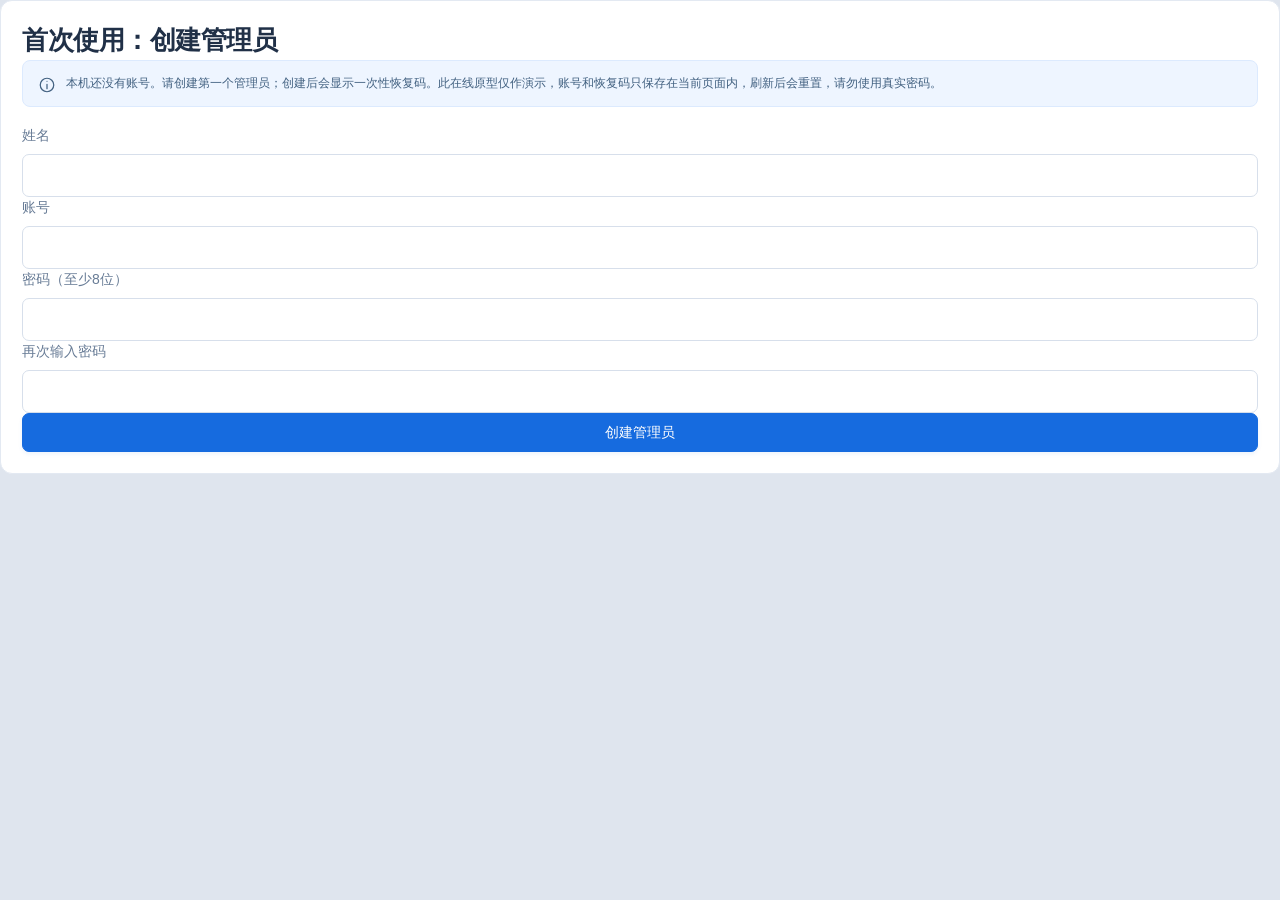
==== commit 1e675ac5: "Update sample serial numbers and show ports" ====
--- a/canvas/index.html
+++ b/canvas/index.html
@@ -11,12 +11,12 @@
   <div id="app"></div>
   <div id="modal-root"></div>
   <div id="toast-root" aria-live="polite"></div>
-  <script src="app.js?v=review4"></script>
-  <script src="support-v11.js?v=review2"></script>
-  <script src="local-v15.js?v=review2"></script>
-  <script src="local-v15-r3.js?v=review2"></script>
+  <script src="app.js?v=review6"></script>
+  <script src="support-v11.js?v=review6"></script>
+  <script src="local-v15.js?v=review6"></script>
+  <script src="local-v15-r3.js?v=review6"></script>
   <script src="local-v15-r4.js"></script>
   <script src="local-v15-r6.js?v=review2"></script>
   <script src="accessibility-v11.js"></script>
-<script src="review-first-run.js?v=review2"></script><script src="../shared/app-update.js"></script><script src="../shared/app-update-host.js"></script></body>
+<script src="xlsx.full.min.js"></script><script src="registry-excel.js?v=2"></script><script src="review-first-run.js?v=review2"></script><script src="../shared/app-update.js"></script><script src="../shared/app-update-host.js"></script></body>
 </html>
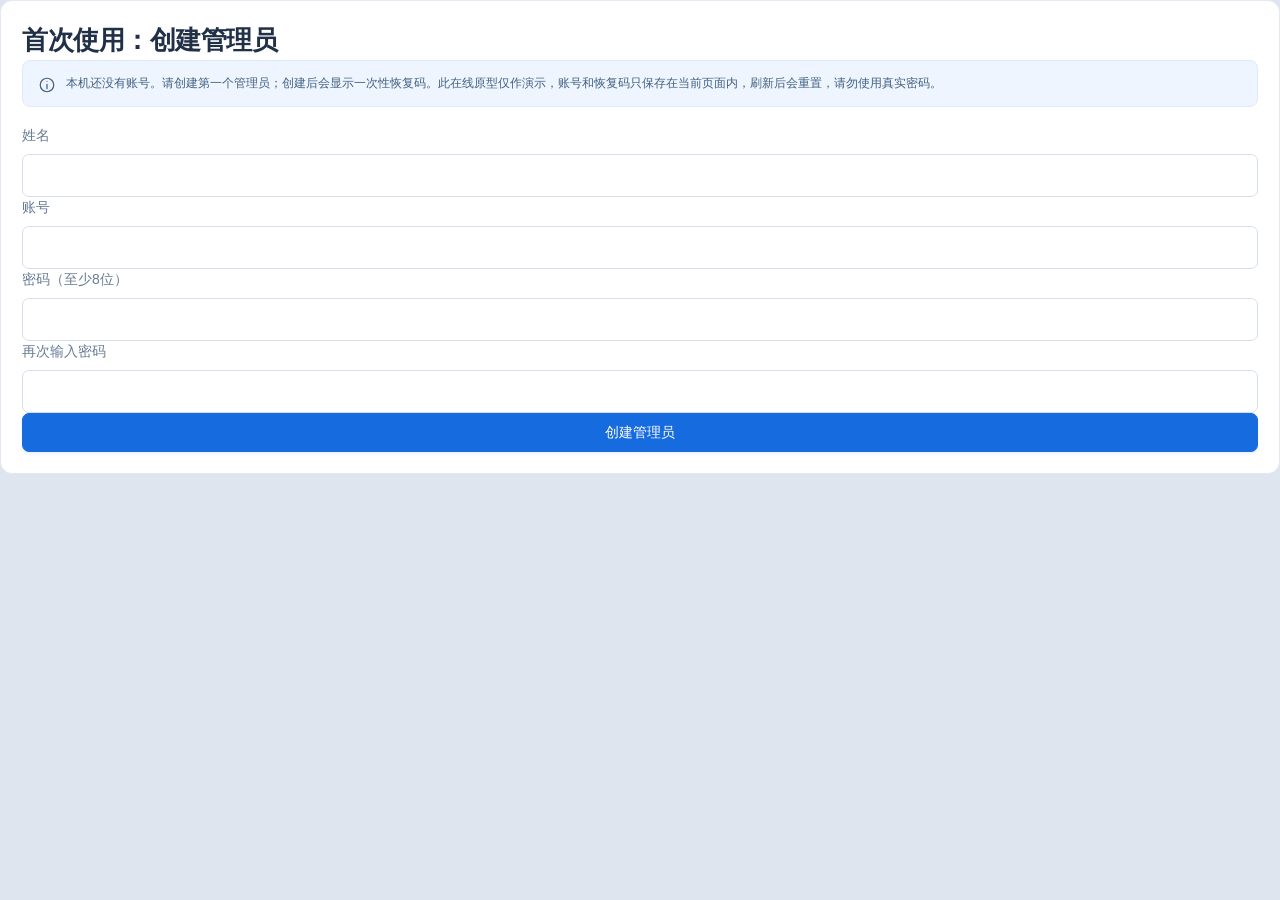
==== commit a25752ab: "Clarify installation location" ====
--- a/canvas/index.html
+++ b/canvas/index.html
@@ -12,11 +12,11 @@
   <div id="modal-root"></div>
   <div id="toast-root" aria-live="polite"></div>
   <script src="app.js?v=review6"></script>
-  <script src="support-v11.js?v=review6"></script>
+  <script src="support-v11.js?v=review7"></script>
   <script src="local-v15.js?v=review6"></script>
   <script src="local-v15-r3.js?v=review6"></script>
   <script src="local-v15-r4.js"></script>
   <script src="local-v15-r6.js?v=review2"></script>
   <script src="accessibility-v11.js"></script>
-<script src="xlsx.full.min.js"></script><script src="registry-excel.js?v=2"></script><script src="review-first-run.js?v=review2"></script><script src="../shared/app-update.js"></script><script src="../shared/app-update-host.js"></script></body>
+<script src="xlsx.full.min.js"></script><script src="registry-excel.js?v=3"></script><script src="review-first-run.js?v=review2"></script><script src="../shared/app-update.js"></script><script src="../shared/app-update-host.js"></script></body>
 </html>
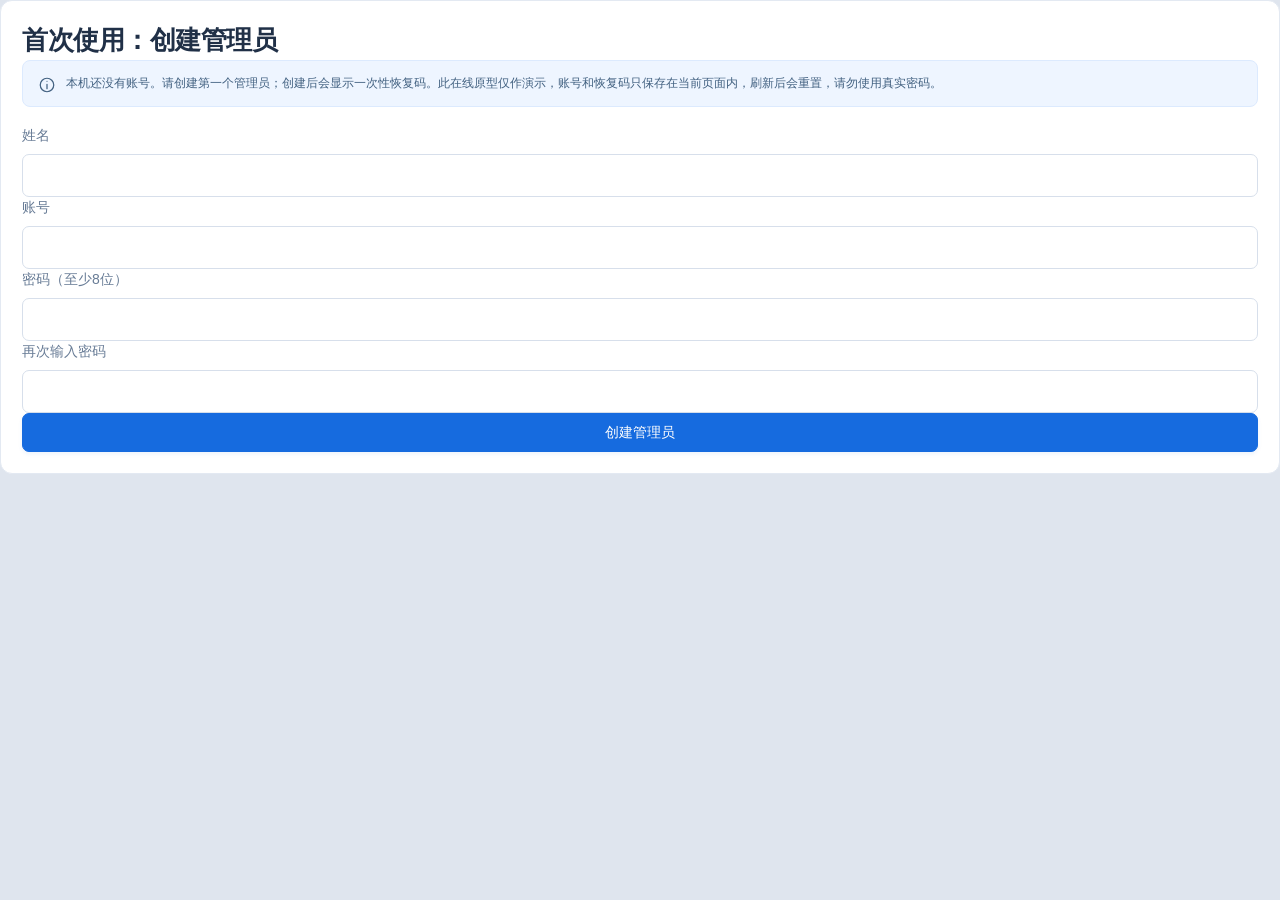
==== commit 3eae9d04: "Show device Wi-Fi and mobile export preview" ====
--- a/canvas/index.html
+++ b/canvas/index.html
@@ -11,12 +11,12 @@
   <div id="app"></div>
   <div id="modal-root"></div>
   <div id="toast-root" aria-live="polite"></div>
-  <script src="app.js?v=review6"></script>
-  <script src="support-v11.js?v=review7"></script>
+  <script src="app.js?v=review10"></script>
+  <script src="support-v11.js?v=review8"></script>
   <script src="local-v15.js?v=review6"></script>
   <script src="local-v15-r3.js?v=review6"></script>
   <script src="local-v15-r4.js"></script>
   <script src="local-v15-r6.js?v=review2"></script>
   <script src="accessibility-v11.js"></script>
-<script src="xlsx.full.min.js"></script><script src="registry-excel.js?v=3"></script><script src="review-first-run.js?v=review2"></script><script src="../shared/app-update.js"></script><script src="../shared/app-update-host.js"></script></body>
+<script src="xlsx.full.min.js"></script><script src="registry-excel.js?v=3"></script><script src="mobile-export-demo.js?v=1"></script><script src="review-first-run.js?v=review2"></script><script src="../shared/app-update.js"></script><script src="../shared/app-update-host.js"></script></body>
 </html>
